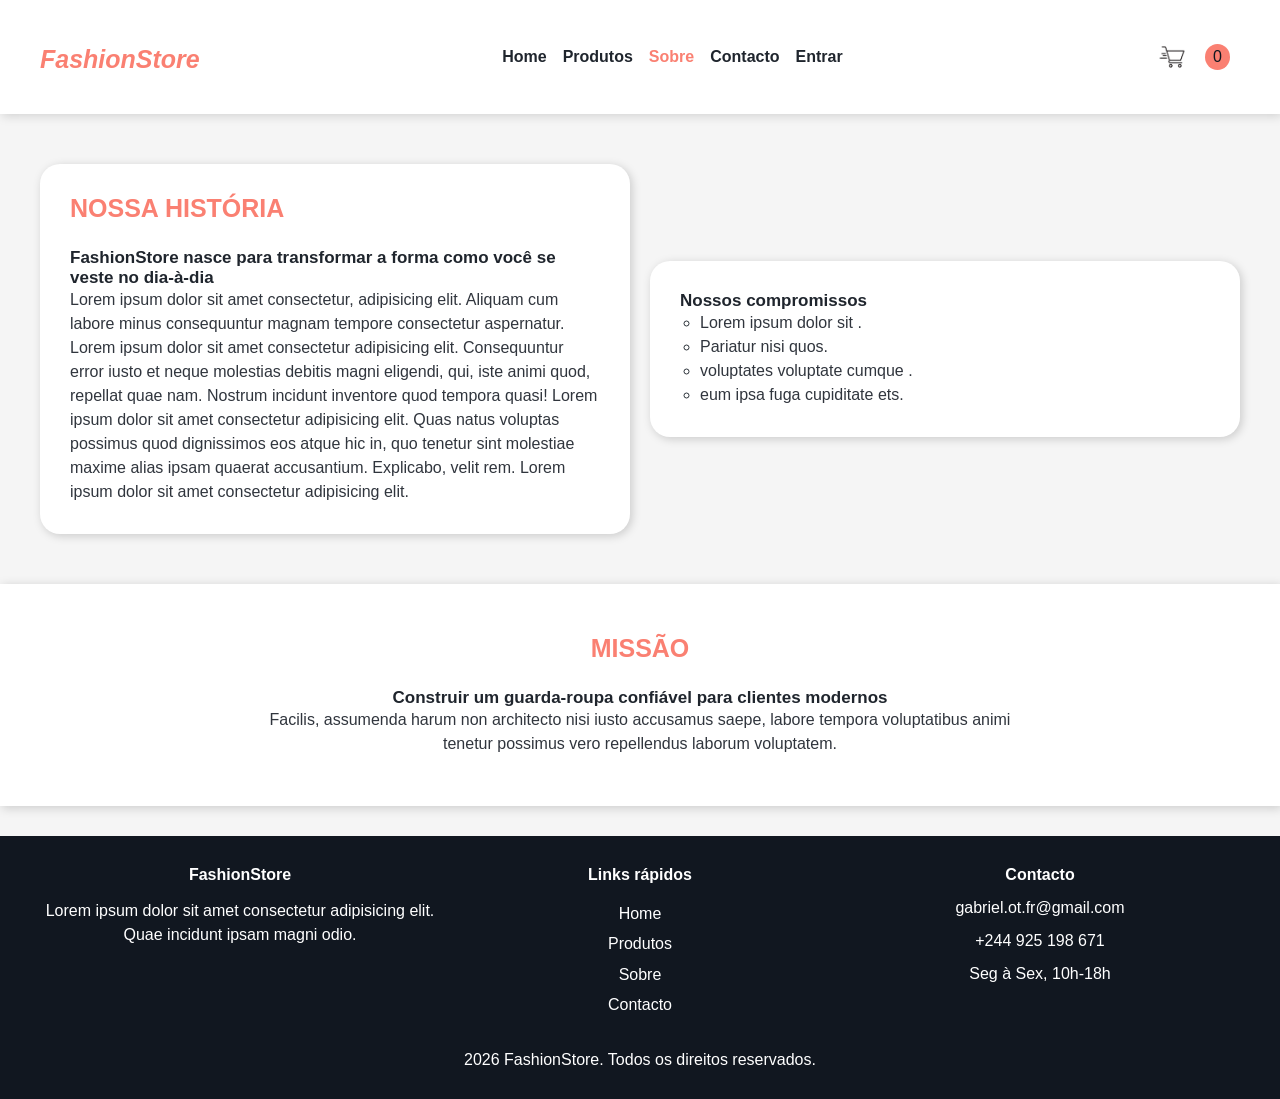
==== pages/about.html @ 36d04f88 "about page completed and scale reduction" ====
<!DOCTYPE html>
<html lang="pt">

<head>
    <meta charset="UTF-8">
    <meta name="viewport" content="width=device-width, initial-scale=1.0">
    <title>Sobre</title>
    <link rel="stylesheet" href="../styles/style.css">
    <link rel="stylesheet" href="../styles/about.css">
</head>

<body>

    <header class="header">
        <div class="container header-container">

            <h1 class="title"><a href="index.html">FashionStore</a></h1>

            <nav class="navbar">
                <ul class="nav-links">
                    <li><a href="index.html" class="nav-link">Home</a></li>
                    <li><a href="products.html" class="nav-link">Produtos</a></li>
                    <li><a href="about.html" class="nav-link active">Sobre</a></li>
                    <li><a href="contacts.html" class="nav-link">Contacto</a></li>
                    <li><a href="login.html" class="nav-link">Entrar</a></li>
                </ul>
            </nav>

            <button class="btn-cart">
                <img src="../images/cart.png" alt="Carrinho de compras" class="cart-img">
                <span class="cart-count">0</span>
            </button>

        </div>
    </header>

    <section class="history">
        <div class="container history-container">
            <div class="history-left grid-card">
                <h2 class="section-title">Nossa História</h2>
                <h4 class="card-title">FashionStore nasce para transformar a forma como você se veste no dia-à-dia</h4>
                <p class="p-standard">Lorem ipsum dolor sit amet consectetur, adipisicing elit. Aliquam cum labore
                    minus consequuntur magnam tempore consectetur aspernatur. Lorem ipsum dolor sit amet consectetur
                    adipisicing elit. Consequuntur error iusto et neque molestias debitis magni eligendi, qui, iste
                    animi quod, repellat quae nam. Nostrum incidunt inventore quod tempora quasi! Lorem ipsum dolor sit
                    amet consectetur adipisicing elit. Quas natus voluptas possimus quod dignissimos eos atque hic in,
                    quo tenetur sint molestiae maxime alias ipsam quaerat accusantium. Explicabo, velit rem. Lorem ipsum
                    dolor sit amet consectetur adipisicing elit.</p>
            </div>
            <div class="history-right grid-card">
                <h4 class="card-title">Nossos compromissos</h4>
                <ul>
                    <li class="comp">Lorem ipsum dolor sit .</li>
                    <li class="comp">Pariatur nisi quos.</li>
                    <li class="comp">voluptates voluptate cumque .</li>
                    <li class="comp">eum ipsa fuga cupiditate ets.</li>
                </ul>
            </div>
        </div>
    </section>

    <section class="mission">
        <div class="container mission-container">
            <h2 class="section-title">Missão</h2>
            <h4 class="card-title">Construir um guarda-roupa confiável para clientes modernos</h4>
            <p class="p-standard">Facilis, assumenda harum non architecto nisi iusto accusamus saepe, labore tempora
                voluptatibus animi <br> tenetur possimus vero repellendus laborum voluptatem.</p>
        </div>
    </section>

    <footer class="foot">
        <div class="container foot-container">
            <div class="foot-grids">
                <div class="foot-grid">
                    <h4 class="foot-logo">FashionStore</h4>
                    <p>Lorem ipsum dolor sit amet consectetur adipisicing elit. <br> Quae incidunt ipsam magni odio.</p>
                </div>
                <div class="foot-grid">
                    <h4>Links rápidos</h4>
                    <nav class="foot-nav">
                        <ul class="foot-links">
                            <li><a href="index.html" class="foot-link">Home</a></li>
                            <li><a href="products.html" class="foot-link">Produtos</a></li>
                            <li><a href="about.html" class="foot-link">Sobre</a></li>
                            <li><a href="contacts.html" class="foot-link">Contacto</a></li>
                        </ul>
                    </nav>
                </div>
                <div class="foot-grid">
                    <h4>Contacto</h4>
                    <a href="mailto:gabriel.ot.fr@gmail.com" class="email-link">gabriel.ot.fr@gmail.com</a>
                    <span>+244 925 198 671</span>
                    <span>Seg à Sex, 10h-18h</span>
                </div>
            </div>

            <p class="copy">2026 FashionStore. Todos os direitos reservados.</p>
        </div>
    </footer>

</body>

</html>
---- styles/style.css ----
/* Início remoção de estilos padrão */
*{
    margin: 0;
    padding: 0;
    box-sizing: border-box;
}

/* 
==========================================================================
                       === ESTILOS GERAIS === 
*/
.container{
    max-width: 1200px;
    margin: 0 auto;
    padding: 30px 0;
}

body{
    font-family: Arial, Helvetica, sans-serif;
    background-color: #f5f5f5;
}

a{
    text-decoration: none;
}

input{
    padding: 15px;
    border-radius: 30px;
    border: 1px solid #111720b0;
    font-size: 16px;
    color: #111720;
}

textarea{
    padding: 15px;
    border-radius: 30px;
    border: 1px solid #111720b0;
    font-size: 16px;
    color: #111720;
}

.section-title{
    color: salmon;
    font-size: 25px;
    text-transform: uppercase;
}

.p-standard{
    color: #111720de;
    font-size: 16px;
    line-height: 1.5;
}

/* BOTÕES */
.btn{
    padding: 15px 20px;
    color: white;
    font-weight: bold;
    border-radius: 30px;
    transition: 0.5s;
}

.btn:hover{
    transform: translateY(-2px);
    text-shadow: 0 0 4px rgba(255, 255, 255, 0.397);
}

.btn-primary{
    background-color: rgba(0, 0, 255, 0.753);
    border: 1px solid blue;
}

.btn-secoundary{
    background-color: rgba(255, 255, 255, 0.199);
    border: 1px solid white;
}

/* Cards (DESTAQUES/DEPOIMENTOS) */
.section-top{
    display: flex;
    flex-direction: column;
    justify-content: center;
    align-items: center;
    gap: 15px;
    margin: 50px auto;
    text-align: center;
}

.desc-top{
    font-size: 25px;
    color: #111720f0;
}

.grid-container{
    display: grid;
    grid-template-columns: 1fr 1fr 1fr;
    gap: 20px;
}

.grid-card {
    background-color: white;
    border-radius: 20px;
    padding: 30px;
    box-shadow: 2px 2px 10px rgba(0, 0, 0, 0.178);
    transition: 0.5s;
}

.grid-card:hover{
    transform: scale(1.03);
}

.grid-card>p{
    margin-top: 15px;
}

.card-title{
    font-size: 17px;
    color: #111720f0;
}



/* 
==========================================================================
                        === ESTILOS DO HEADER ===
 */
header{
    background-color: white;
    box-shadow: 2px 2px 10px rgba(0, 0, 0, 0.15);
}

.header-container{
    display: flex;
    justify-content: space-between;
    align-items: center;
}

.title>a{
    color: salmon;
    font-size: 25px;
    font-style: italic;
}

.nav-links{
    display: flex;
    gap: 16px;
}

.nav-links>li {
    list-style: none;
}

.nav-link{
    transition: 0.5s;
    color: #111720f0;
    font-weight: bold;
}

.nav-link:hover{
    color: salmon;
}

.active{
    color: salmon;
}

.btn-cart {
    display: flex;
    gap: 16px;
    padding: 10px;
    border: none;
    align-items: center;
    cursor: pointer;
    background-color: transparent;
}

.cart-img {
    width: 34px;
    height: 34px;
}

.cart-count {
    font-size: 16px;
    color: #111720;
    background-color: salmon;
    border-radius: 50%;
    padding: 4px 8px;
}

/*
==========================================================================
                === ESTILOS DO FOOTER === 
*/
.foot{
    background-color: #111720;
    color: white;
}

.foot-container{
    display: flex;
    flex-direction: column;
    align-items: center;
    gap: 30px;
}

.foot-grids{
    width: 100%;
    display: grid;
    grid-template-columns: 1fr 1fr 1fr;
    text-align: center;
}

.foot-grid{
    display: flex;
    flex-direction: column;
    gap: 15px;
}

.foot-grid>p{
    line-height: 1.5;
}

.foot-links>li {
    list-style: none;
    line-height: 1.9;
}

.foot-link{
    color: white;
    transition: 0.5s;
}

.foot-link:hover{
    color: salmon;
}

.email-link{
    color: white;
    transition: 0.5s;
}

.email-link:hover{
    color: salmon;
}
---- styles/about.css ----
/*
==========================================================================
                === ESTILOS DA SESSÃO NOSSA HISTÓRIA === 
 */
.history-container{
    padding: 50px 0;
    display: flex;
    align-items: center;
    justify-content: space-between;
    gap: 20px;
}

.history-left{
    flex-basis: 50%;
}

.section-title{
    margin-bottom: 25px;
}

.grid-card>.p-standard{
    margin-top: 0;
}

.history-right{
    flex-basis: 50%;
}

.history-right>ul{
    list-style: circle;
    margin-left: 20px;
}

.comp{
    color: #111720de;
    font-size: 16px;
    line-height: 1.5;
}


/*
==========================================================================
                === ESTILOS DA SESSÃO MISSÃO === 
 */
.mission{
    background-color: white;
    margin-bottom: 30px;
    box-shadow: 2px 2px 10px rgba(0, 0, 0, 0.178);
}

.mission-container{
    text-align: center;
    padding: 50px 0;
}
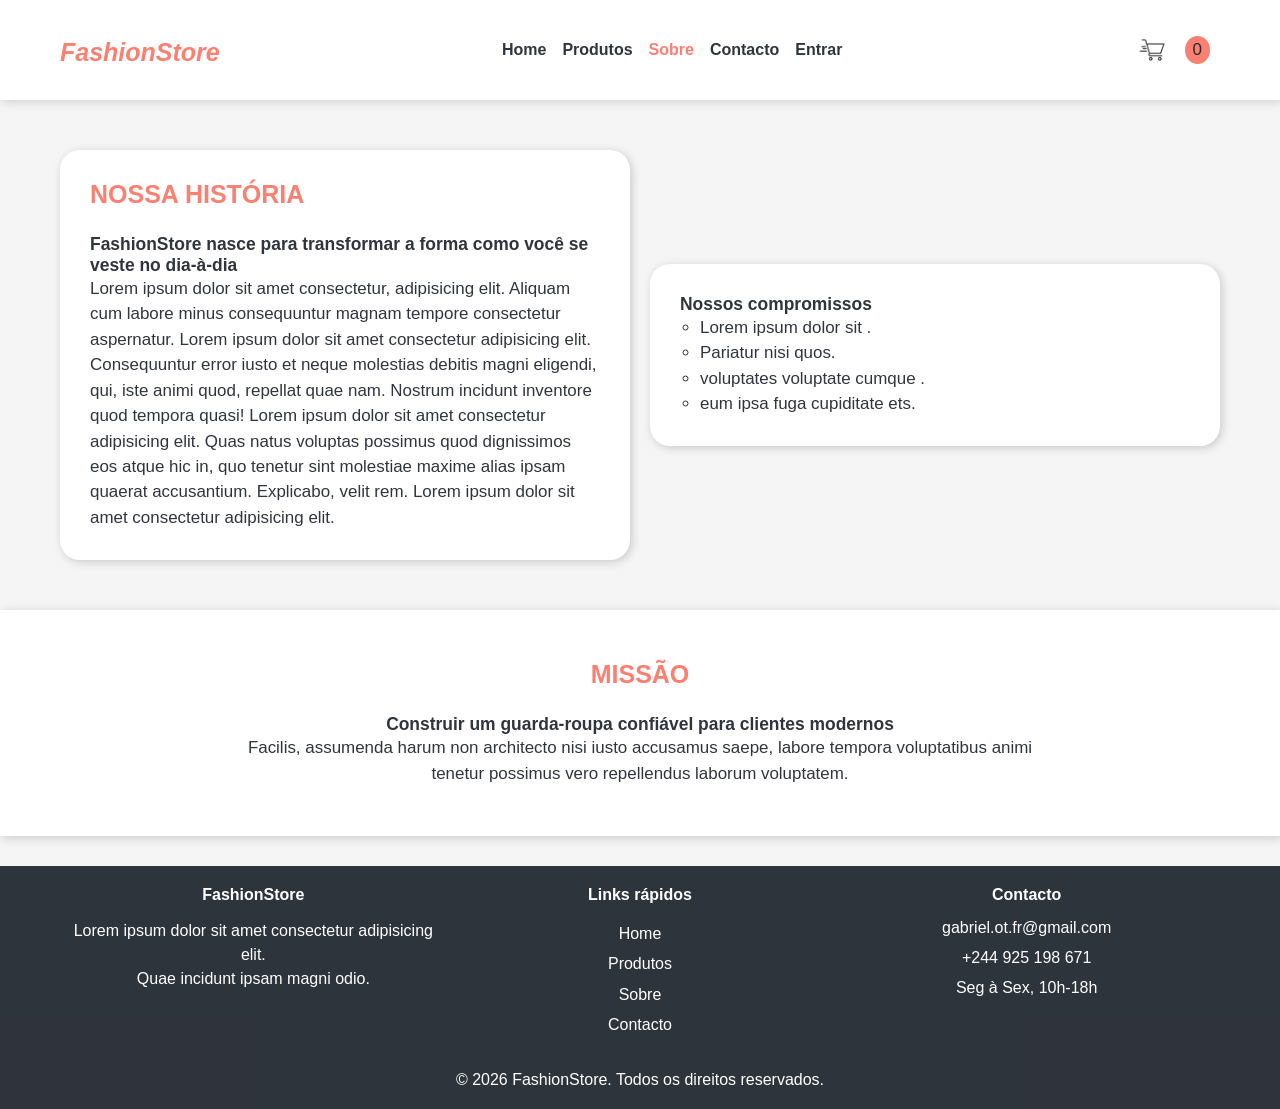
==== commit 9a33ac33: "Responsiveness added, images added and remove var.css" ====
--- a/pages/about.html
+++ b/pages/about.html
@@ -88,13 +88,15 @@
                 </div>
                 <div class="foot-grid">
                     <h4>Contacto</h4>
-                    <a href="mailto:gabriel.ot.fr@gmail.com" class="email-link">gabriel.ot.fr@gmail.com</a>
-                    <span>+244 925 198 671</span>
-                    <span>Seg à Sex, 10h-18h</span>
+                    <div class="foot-contactos">
+                        <a href="mailto:gabriel.ot.fr@gmail.com" class="contacts-link">gabriel.ot.fr@gmail.com</a>
+                        <a href="tel:+244925198671" class="contacts-link"> +244 925 198 671</a>
+                        <span>Seg à Sex, 10h-18h</span>
+                    </div>
                 </div>
             </div>
 
-            <p class="copy">2026 FashionStore. Todos os direitos reservados.</p>
+            <p class="copy">&copy; 2026 FashionStore. Todos os direitos reservados.</p>
         </div>
     </footer>
 
--- a/styles/style.css
+++ b/styles/style.css
@@ -1,5 +1,17 @@
+/* 
+==========================================================================
+                       === VARIÁVEIS === 
+*/
+:root{
+    --primary-color: salmon;
+    --secondary-color: #6366F1;
+    --text-color: #111720de;
+    --animation-time: 0.5s;
+    --text-size: 1.06rem;
+}
+
 /* Início remoção de estilos padrão */
-*{
+* {
     margin: 0;
     padding: 0;
     box-sizing: border-box;
@@ -9,75 +21,75 @@
 ==========================================================================
                        === ESTILOS GERAIS === 
 */
-.container{
+.container {
     max-width: 1200px;
     margin: 0 auto;
-    padding: 30px 0;
-}
-
-body{
+    padding: 20px;
+}
+
+body {
     font-family: Arial, Helvetica, sans-serif;
     background-color: #f5f5f5;
 }
 
-a{
+a {
     text-decoration: none;
 }
 
-input{
+input {
     padding: 15px;
     border-radius: 30px;
-    border: 1px solid #111720b0;
-    font-size: 16px;
-    color: #111720;
-}
-
-textarea{
+    border: 1px solid var(--text-color);
+    font-size: var(--text-size);
+    color: var(--text-color);
+}
+
+textarea {
     padding: 15px;
     border-radius: 30px;
-    border: 1px solid #111720b0;
-    font-size: 16px;
-    color: #111720;
-}
-
-.section-title{
-    color: salmon;
-    font-size: 25px;
+    border: 1px solid var(--text-color);
+    font-size: var(--text-size);
+    color: var(--text-color);
+}
+
+.section-title {
+    color: var(--primary-color);
+    font-size: 1.5625rem;
     text-transform: uppercase;
 }
 
-.p-standard{
-    color: #111720de;
-    font-size: 16px;
+.p-standard {
+    color: var(--text-color);
+    font-size: var(--text-size);
     line-height: 1.5;
 }
 
 /* BOTÕES */
-.btn{
+.btn {
     padding: 15px 20px;
     color: white;
     font-weight: bold;
     border-radius: 30px;
-    transition: 0.5s;
-}
-
-.btn:hover{
+    transition: var(--animation-time);
+}
+
+.btn:hover {
     transform: translateY(-2px);
     text-shadow: 0 0 4px rgba(255, 255, 255, 0.397);
 }
 
-.btn-primary{
-    background-color: rgba(0, 0, 255, 0.753);
-    border: 1px solid blue;
-}
-
-.btn-secoundary{
+.btn-primary {
+    background-color: var(--secondary-color);
+    border: 1px solid rgba(0, 0, 255, 0.2);
+}
+
+.btn-secoundary {
     background-color: rgba(255, 255, 255, 0.199);
     border: 1px solid white;
 }
 
 /* Cards (DESTAQUES/DEPOIMENTOS) */
-.section-top{
+.section-top {
     display: flex;
     flex-direction: column;
     justify-content: center;
@@ -87,12 +99,12 @@
     text-align: center;
 }
 
-.desc-top{
-    font-size: 25px;
-    color: #111720f0;
-}
-
-.grid-container{
+.desc-top {
+    font-size: 1.5625rem;
+    color: var(--text-color);
+}
+
+.grid-container {
     display: grid;
     grid-template-columns: 1fr 1fr 1fr;
     gap: 20px;
@@ -103,20 +115,20 @@
     border-radius: 20px;
     padding: 30px;
     box-shadow: 2px 2px 10px rgba(0, 0, 0, 0.178);
-    transition: 0.5s;
-}
-
-.grid-card:hover{
-    transform: scale(1.03);
-}
-
-.grid-card>p{
+    transition: var(--animation-time);
+}
+
+.grid-card:hover {
+    transform: scale(1.02);
+}
+
+.grid-card>p {
     margin-top: 15px;
 }
 
-.card-title{
-    font-size: 17px;
-    color: #111720f0;
+.card-title {
+    font-size: 1.09rem;
+    color: var(--text-color);
 }
 
 
@@ -125,24 +137,30 @@
 ==========================================================================
                         === ESTILOS DO HEADER ===
  */
-header{
+header {
     background-color: white;
     box-shadow: 2px 2px 10px rgba(0, 0, 0, 0.15);
-}
-
-.header-container{
+    position: fixed;
+    z-index: 5;
+    top: 0;
+    left: 0;
+    width: 100%;
+}
+
+.header-container {
+    height: 100px;
     display: flex;
     justify-content: space-between;
     align-items: center;
 }
 
-.title>a{
-    color: salmon;
-    font-size: 25px;
+.title>a {
+    color: var(--primary-color);
+    font-size: 1.5625rem;
     font-style: italic;
 }
 
-.nav-links{
+.nav-links {
     display: flex;
     gap: 16px;
 }
@@ -151,18 +169,18 @@
     list-style: none;
 }
 
-.nav-link{
-    transition: 0.5s;
-    color: #111720f0;
+.nav-link {
+    transition: var(--animation-time);
+    color: var(--text-color);
     font-weight: bold;
 }
 
-.nav-link:hover{
-    color: salmon;
-}
-
-.active{
-    color: salmon;
+.nav-link:hover {
+    color: var(--primary-color);
+}
+
+.active {
+    color: var(--primary-color);
 }
 
 .btn-cart {
@@ -181,9 +199,9 @@
 }
 
 .cart-count {
-    font-size: 16px;
-    color: #111720;
-    background-color: salmon;
+    font-size: var(--text-size);
+    color: var(--text-color);
+    background-color: var(--primary-color);
     border-radius: 50%;
     padding: 4px 8px;
 }
@@ -192,32 +210,32 @@
 ==========================================================================
                 === ESTILOS DO FOOTER === 
 */
-.foot{
-    background-color: #111720;
+.foot {
+    background-color: var(--text-color);
     color: white;
 }
 
-.foot-container{
+.foot-container {
     display: flex;
     flex-direction: column;
     align-items: center;
     gap: 30px;
 }
 
-.foot-grids{
+.foot-grids {
     width: 100%;
     display: grid;
     grid-template-columns: 1fr 1fr 1fr;
     text-align: center;
 }
 
-.foot-grid{
+.foot-grid {
     display: flex;
     flex-direction: column;
     gap: 15px;
 }
 
-.foot-grid>p{
+.foot-grid>p {
     line-height: 1.5;
 }
 
@@ -226,20 +244,76 @@
     line-height: 1.9;
 }
 
-.foot-link{
+.foot-link {
     color: white;
-    transition: 0.5s;
-}
-
-.foot-link:hover{
-    color: salmon;
-}
-
-.email-link{
+    transition: var(--animation-time);
+}
+
+.foot-link:hover {
+    color: var(--primary-color);
+}
+
+.foot-contactos {
+    display: flex;
+    flex-direction: column;
+    gap: 12px;
+}
+
+.contacts-link {
     color: white;
-    transition: 0.5s;
-}
-
-.email-link:hover{
-    color: salmon;
+    transition: var(--animation-time);
+}
+
+.contacts-link:hover {
+    color: var(--primary-color);
+}
+
+/*
+==========================================================================
+                === RESPONSIVIDADE === 
+*/
+@media(max-width: 1000px) {
+    .container {
+        padding: 20px 50px;
+    }
+}
+
+@media(max-width: 850px) {
+    .header-container {
+        flex-direction: column;
+        gap: 10px;
+        height: 200px;
+    }
+}
+
+@media(max-width: 600px) {
+    .foot-container {
+        padding: 20px 0;
+    }
+
+    .foot-grids {
+        grid-template-columns: 1fr;
+        justify-content: center;
+        gap: 15px;
+    }
+
+    .foot-grid {
+        gap: 10px;
+        padding-bottom: 15px;
+        border-bottom: 1px solid rgba(100, 148, 237, 0.253);
+    }
+
+    .foot-links {
+        display: flex;
+        gap: 15px;
+        justify-content: center;
+    }
+
+    .foot-contactos {
+        flex-direction: row;
+        flex-wrap: wrap;
+        gap: 15px;
+        justify-content: center;
+        align-items: center;
+    }
 }
--- a/styles/about.css
+++ b/styles/about.css
@@ -2,38 +2,39 @@
 ==========================================================================
                 === ESTILOS DA SESSÃO NOSSA HISTÓRIA === 
  */
-.history-container{
-    padding: 50px 0;
+.history-container {
+    margin-top: 100px;
+    padding: 50px 20px;
     display: flex;
     align-items: center;
     justify-content: space-between;
     gap: 20px;
 }
 
-.history-left{
+.history-left {
     flex-basis: 50%;
 }
 
-.section-title{
+.section-title {
     margin-bottom: 25px;
 }
 
-.grid-card>.p-standard{
+.grid-card>.p-standard {
     margin-top: 0;
 }
 
-.history-right{
+.history-right {
     flex-basis: 50%;
 }
 
-.history-right>ul{
+.history-right>ul {
     list-style: circle;
     margin-left: 20px;
 }
 
-.comp{
-    color: #111720de;
-    font-size: 16px;
+.comp {
+    color: var(--text-color);
+    font-size: var(--text-size);
     line-height: 1.5;
 }
 
@@ -42,13 +43,30 @@
 ==========================================================================
                 === ESTILOS DA SESSÃO MISSÃO === 
  */
-.mission{
+.mission {
     background-color: white;
     margin-bottom: 30px;
     box-shadow: 2px 2px 10px rgba(0, 0, 0, 0.178);
 }
 
-.mission-container{
+.mission-container {
     text-align: center;
     padding: 50px 0;
+}
+
+@media (max-width: 850px) {
+
+    .history-container {
+        margin-top: 200px;
+        flex-direction: column;
+        justify-content: center;
+    }
+
+    .history-right {
+        width: 100%;
+    }
+
+    .mission-container {
+        padding: 50px 20px;
+    }
 }
